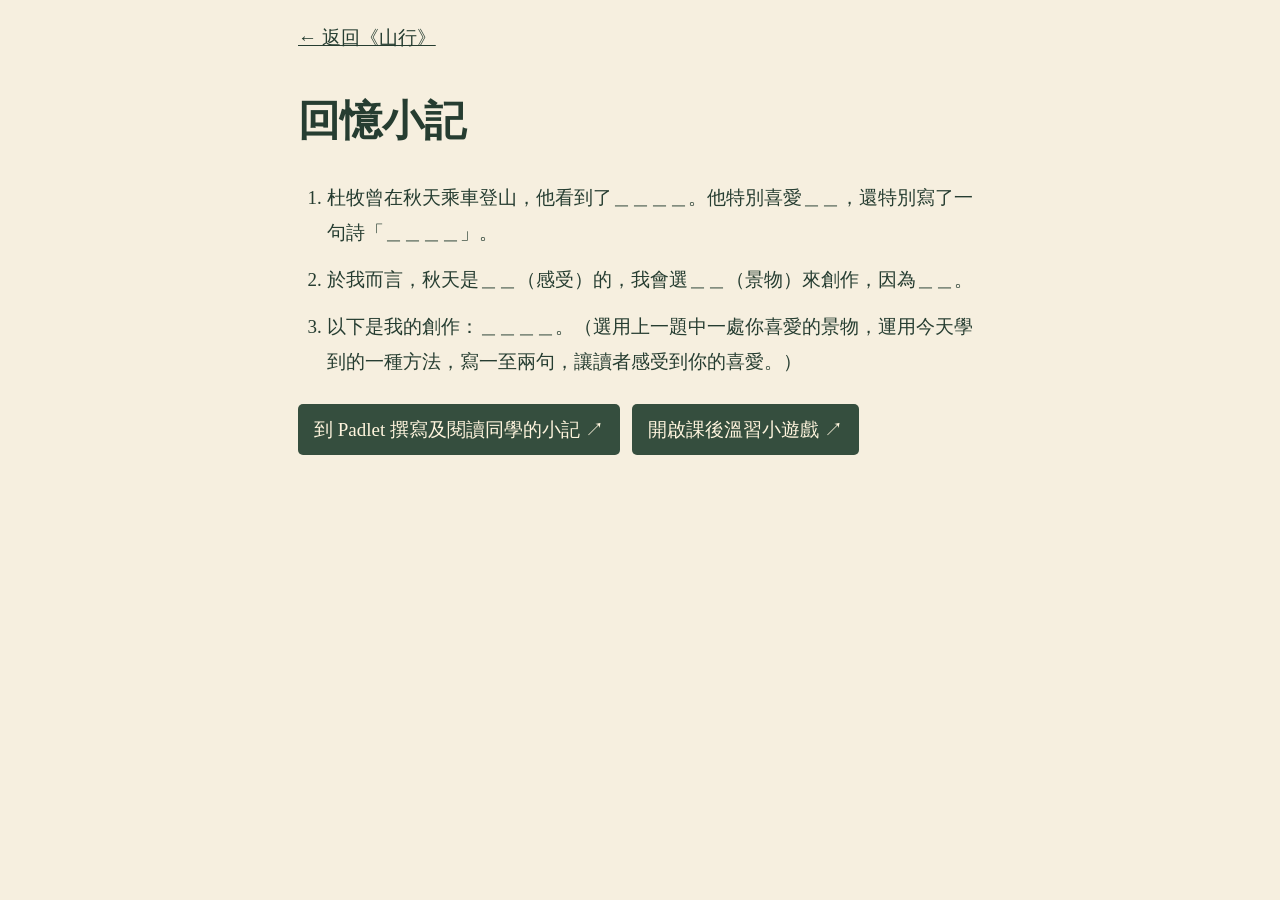
==== activities.html @ 3052b462 "Add files via upload" ====
<!doctype html>
<html lang="zh-Hant-HK"><meta charset="utf-8"><meta name="viewport" content="width=device-width, initial-scale=1"><title>課堂活動｜入畫</title>
<style>
*{box-sizing:border-box}body{margin:0;background:#f6efdf;color:#263d31;font:19px/1.85 "Songti TC","Noto Serif TC",serif}
header,main{max-width:780px;margin:auto;padding:20px clamp(20px,6vw,48px)}header a{color:inherit}
main{padding-top:8px}h1{font-size:clamp(28px,5vw,42px);margin:0 0 12px}ol{padding-inline-start:1.5em}li+li{margin-top:12px}
.activity-links{display:flex;gap:12px;flex-wrap:wrap;margin-top:24px}.activity-links a{display:inline-flex;align-items:center;min-height:48px;padding:8px 16px;border-radius:5px;background:#354e3e;color:#fff5de;text-decoration:none}.activity-links a:hover{text-decoration:underline}a:focus-visible{outline:3px solid #99592d;outline-offset:4px}
</style><header><a href="./index.html">← 返回《山行》</a></header><main><h1>回憶小記</h1><ol><li>杜牧曾在秋天乘車登山，他看到了＿＿＿＿。他特別喜愛＿＿，還特別寫了一句詩「＿＿＿＿」。</li><li>於我而言，秋天是＿＿（感受）的，我會選＿＿（景物）來創作，因為＿＿。</li><li>以下是我的創作：＿＿＿＿。（選用上一題中一處你喜愛的景物，運用今天學到的一種方法，寫一至兩句，讓讀者感受到你的喜愛。）</li></ol><div class="activity-links"><a href="https://padlet.com/ythan/padlet-s025j7z6d0p4sdrxka86" target="_blank" rel="noopener noreferrer">到 Padlet 撰寫及閱讀同學的小記 ↗</a><a href="https://sayo.ai/zh-HK/hub/cmwk32nnr000i08ldizsfd39b" target="_blank" rel="noopener noreferrer">開啟課後溫習小遊戲 ↗</a></div></main></html>
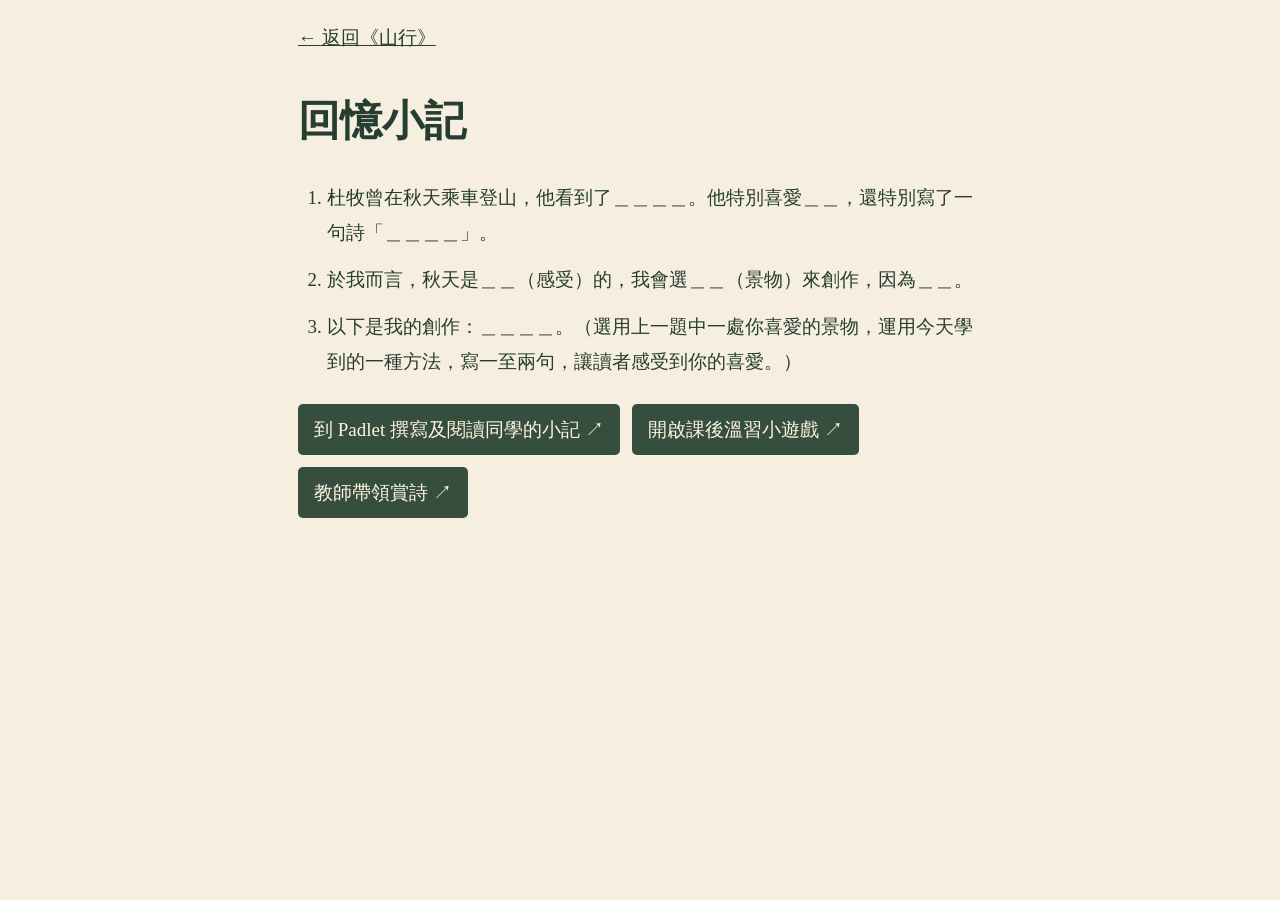
==== commit 9c6f6fcf: "Add files via upload" ====
--- a/activities.html
+++ b/activities.html
@@ -5,4 +5,4 @@
 header,main{max-width:780px;margin:auto;padding:20px clamp(20px,6vw,48px)}header a{color:inherit}
 main{padding-top:8px}h1{font-size:clamp(28px,5vw,42px);margin:0 0 12px}ol{padding-inline-start:1.5em}li+li{margin-top:12px}
 .activity-links{display:flex;gap:12px;flex-wrap:wrap;margin-top:24px}.activity-links a{display:inline-flex;align-items:center;min-height:48px;padding:8px 16px;border-radius:5px;background:#354e3e;color:#fff5de;text-decoration:none}.activity-links a:hover{text-decoration:underline}a:focus-visible{outline:3px solid #99592d;outline-offset:4px}
-</style><header><a href="./index.html">← 返回《山行》</a></header><main><h1>回憶小記</h1><ol><li>杜牧曾在秋天乘車登山，他看到了＿＿＿＿。他特別喜愛＿＿，還特別寫了一句詩「＿＿＿＿」。</li><li>於我而言，秋天是＿＿（感受）的，我會選＿＿（景物）來創作，因為＿＿。</li><li>以下是我的創作：＿＿＿＿。（選用上一題中一處你喜愛的景物，運用今天學到的一種方法，寫一至兩句，讓讀者感受到你的喜愛。）</li></ol><div class="activity-links"><a href="https://padlet.com/ythan/padlet-s025j7z6d0p4sdrxka86" target="_blank" rel="noopener noreferrer">到 Padlet 撰寫及閱讀同學的小記 ↗</a><a href="https://sayo.ai/zh-HK/hub/cmwk32nnr000i08ldizsfd39b" target="_blank" rel="noopener noreferrer">開啟課後溫習小遊戲 ↗</a></div></main></html>+</style><header><a href="./index.html">← 返回《山行》</a></header><main><h1>回憶小記</h1><ol><li>杜牧曾在秋天乘車登山，他看到了＿＿＿＿。他特別喜愛＿＿，還特別寫了一句詩「＿＿＿＿」。</li><li>於我而言，秋天是＿＿（感受）的，我會選＿＿（景物）來創作，因為＿＿。</li><li>以下是我的創作：＿＿＿＿。（選用上一題中一處你喜愛的景物，運用今天學到的一種方法，寫一至兩句，讓讀者感受到你的喜愛。）</li></ol><div class="activity-links"><a href="https://padlet.com/ythan/padlet-s025j7z6d0p4sdrxka86" target="_blank" rel="noopener noreferrer">到 Padlet 撰寫及閱讀同學的小記 ↗</a><a href="https://sayo.ai/zh-HK/hub/cmwk32nnr000i08ldizsfd39b" target="_blank" rel="noopener noreferrer">開啟課後溫習小遊戲 ↗</a><a href="https://dumu-autumn-memory.kkt88707.chatgpt.site/api/teacher-appreciation" target="_blank" rel="noopener noreferrer">教師帶領賞詩 ↗</a></div></main></html>
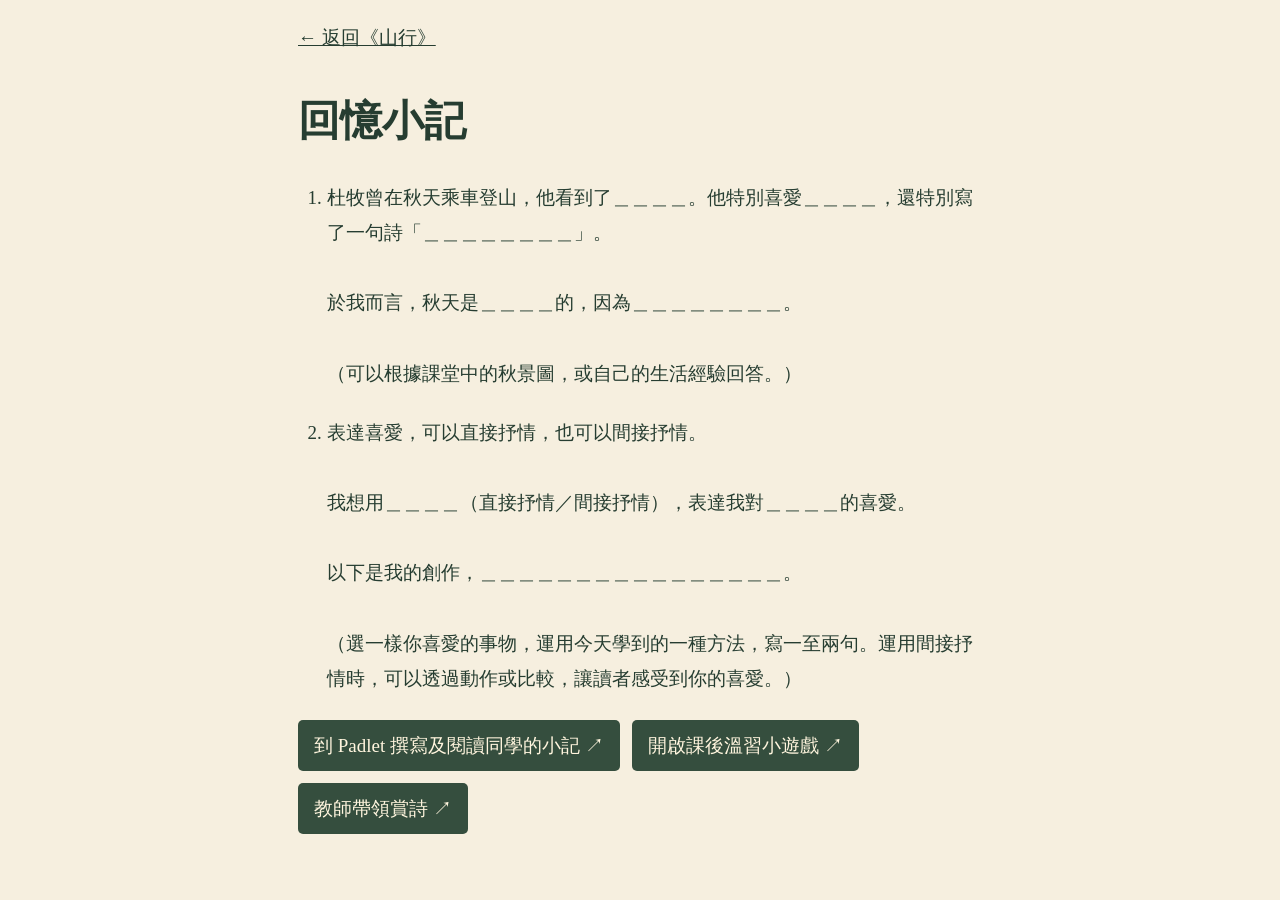
==== commit c34446d5: "Add files via upload" ====
--- a/activities.html
+++ b/activities.html
@@ -3,6 +3,16 @@
 <style>
 *{box-sizing:border-box}body{margin:0;background:#f6efdf;color:#263d31;font:19px/1.85 "Songti TC","Noto Serif TC",serif}
 header,main{max-width:780px;margin:auto;padding:20px clamp(20px,6vw,48px)}header a{color:inherit}
-main{padding-top:8px}h1{font-size:clamp(28px,5vw,42px);margin:0 0 12px}ol{padding-inline-start:1.5em}li+li{margin-top:12px}
+main{padding-top:8px}h1{font-size:clamp(28px,5vw,42px);margin:0 0 12px}ol{padding-inline-start:1.5em}li{white-space:pre-line}li+li{margin-top:24px}
 .activity-links{display:flex;gap:12px;flex-wrap:wrap;margin-top:24px}.activity-links a{display:inline-flex;align-items:center;min-height:48px;padding:8px 16px;border-radius:5px;background:#354e3e;color:#fff5de;text-decoration:none}.activity-links a:hover{text-decoration:underline}a:focus-visible{outline:3px solid #99592d;outline-offset:4px}
-</style><header><a href="./index.html">← 返回《山行》</a></header><main><h1>回憶小記</h1><ol><li>杜牧曾在秋天乘車登山，他看到了＿＿＿＿。他特別喜愛＿＿，還特別寫了一句詩「＿＿＿＿」。</li><li>於我而言，秋天是＿＿（感受）的，我會選＿＿（景物）來創作，因為＿＿。</li><li>以下是我的創作：＿＿＿＿。（選用上一題中一處你喜愛的景物，運用今天學到的一種方法，寫一至兩句，讓讀者感受到你的喜愛。）</li></ol><div class="activity-links"><a href="https://padlet.com/ythan/padlet-s025j7z6d0p4sdrxka86" target="_blank" rel="noopener noreferrer">到 Padlet 撰寫及閱讀同學的小記 ↗</a><a href="https://sayo.ai/zh-HK/hub/cmwk32nnr000i08ldizsfd39b" target="_blank" rel="noopener noreferrer">開啟課後溫習小遊戲 ↗</a><a href="https://dumu-autumn-memory.kkt88707.chatgpt.site/api/teacher-appreciation" target="_blank" rel="noopener noreferrer">教師帶領賞詩 ↗</a></div></main></html>+</style><header><a href="./index.html">← 返回《山行》</a></header><main><h1>回憶小記</h1><ol><li>杜牧曾在秋天乘車登山，他看到了＿＿＿＿。他特別喜愛＿＿＿＿，還特別寫了一句詩「＿＿＿＿＿＿＿＿」。
+
+於我而言，秋天是＿＿＿＿的，因為＿＿＿＿＿＿＿＿。
+
+（可以根據課堂中的秋景圖，或自己的生活經驗回答。）</li><li>表達喜愛，可以直接抒情，也可以間接抒情。
+
+我想用＿＿＿＿（直接抒情／間接抒情），表達我對＿＿＿＿的喜愛。
+
+以下是我的創作，＿＿＿＿＿＿＿＿＿＿＿＿＿＿＿＿。
+
+（選一樣你喜愛的事物，運用今天學到的一種方法，寫一至兩句。運用間接抒情時，可以透過動作或比較，讓讀者感受到你的喜愛。）</li></ol><div class="activity-links"><a href="https://padlet.com/ythan/padlet-s025j7z6d0p4sdrxka86" target="_blank" rel="noopener noreferrer">到 Padlet 撰寫及閱讀同學的小記 ↗</a><a href="https://sayo.ai/zh-HK/hub/cmwk32nnr000i08ldizsfd39b" target="_blank" rel="noopener noreferrer">開啟課後溫習小遊戲 ↗</a><a href="./appreciation.html">教師帶領賞詩 ↗</a></div></main></html>
